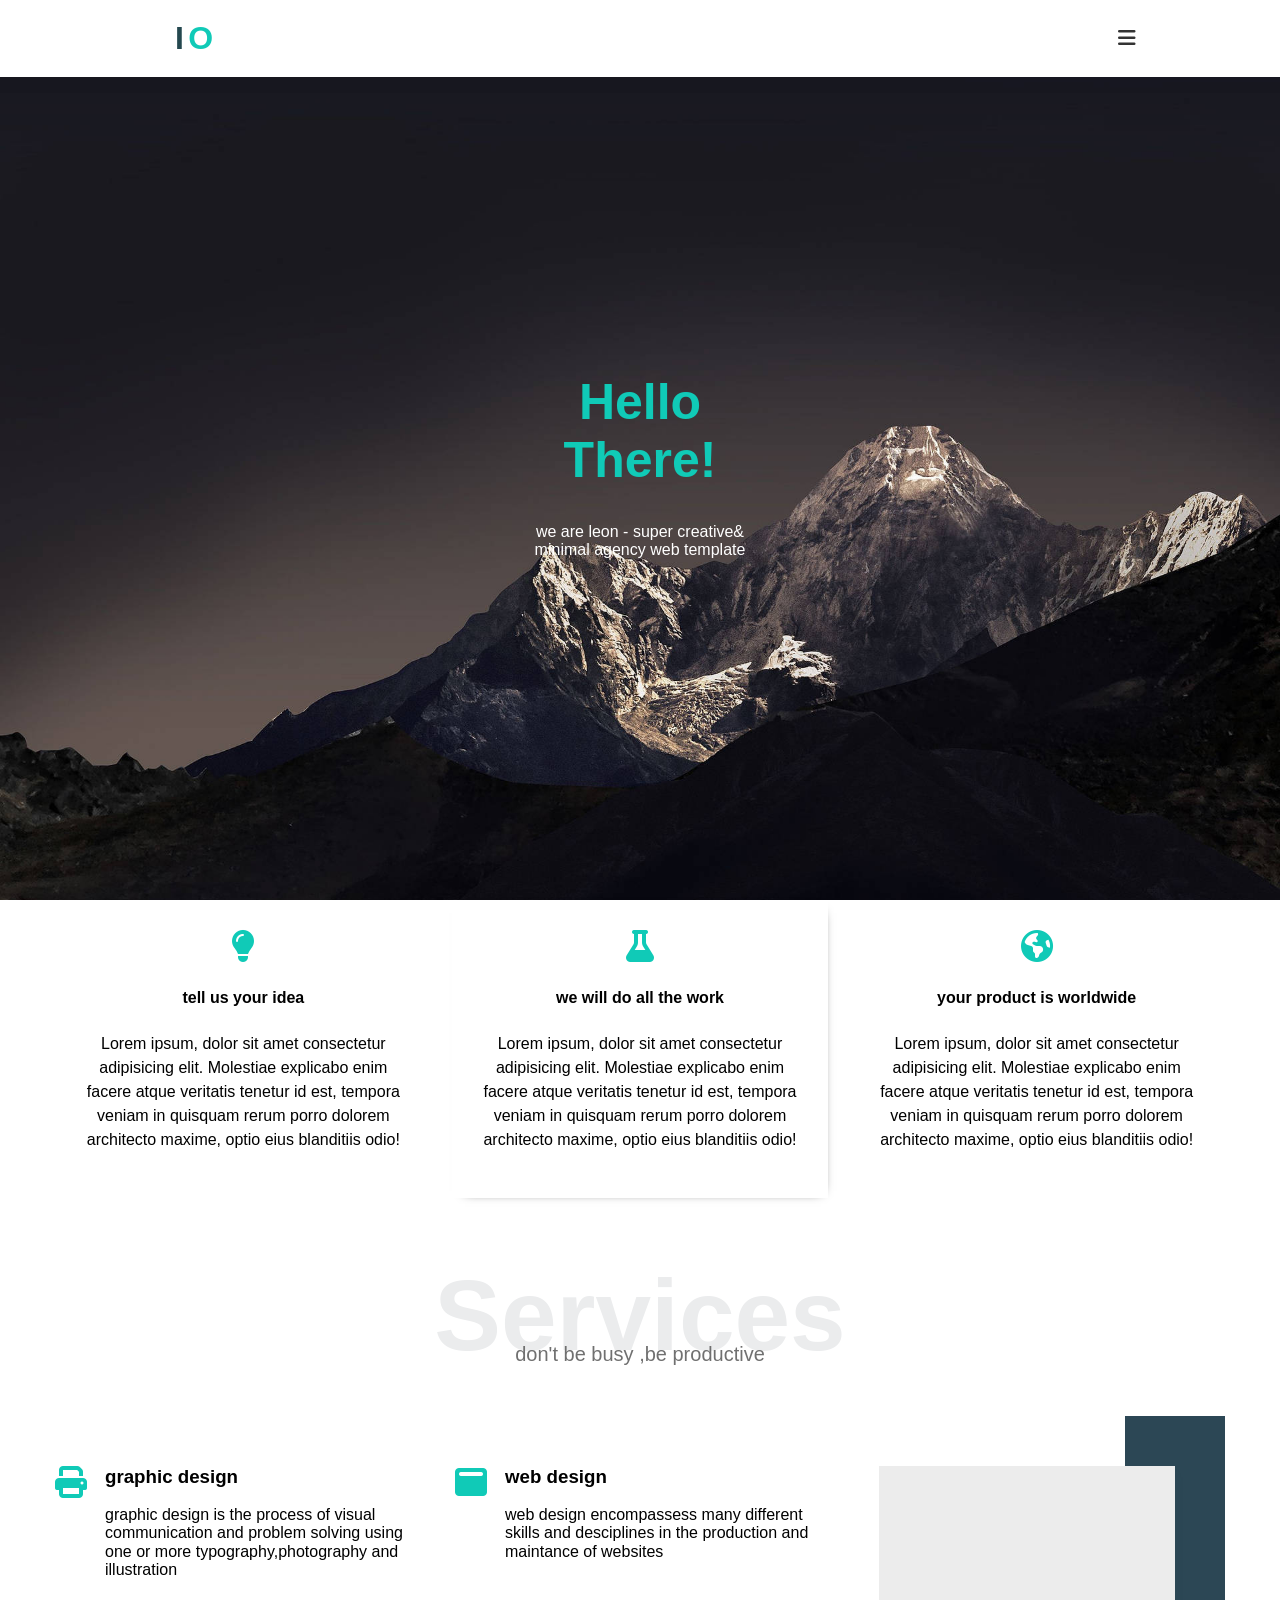
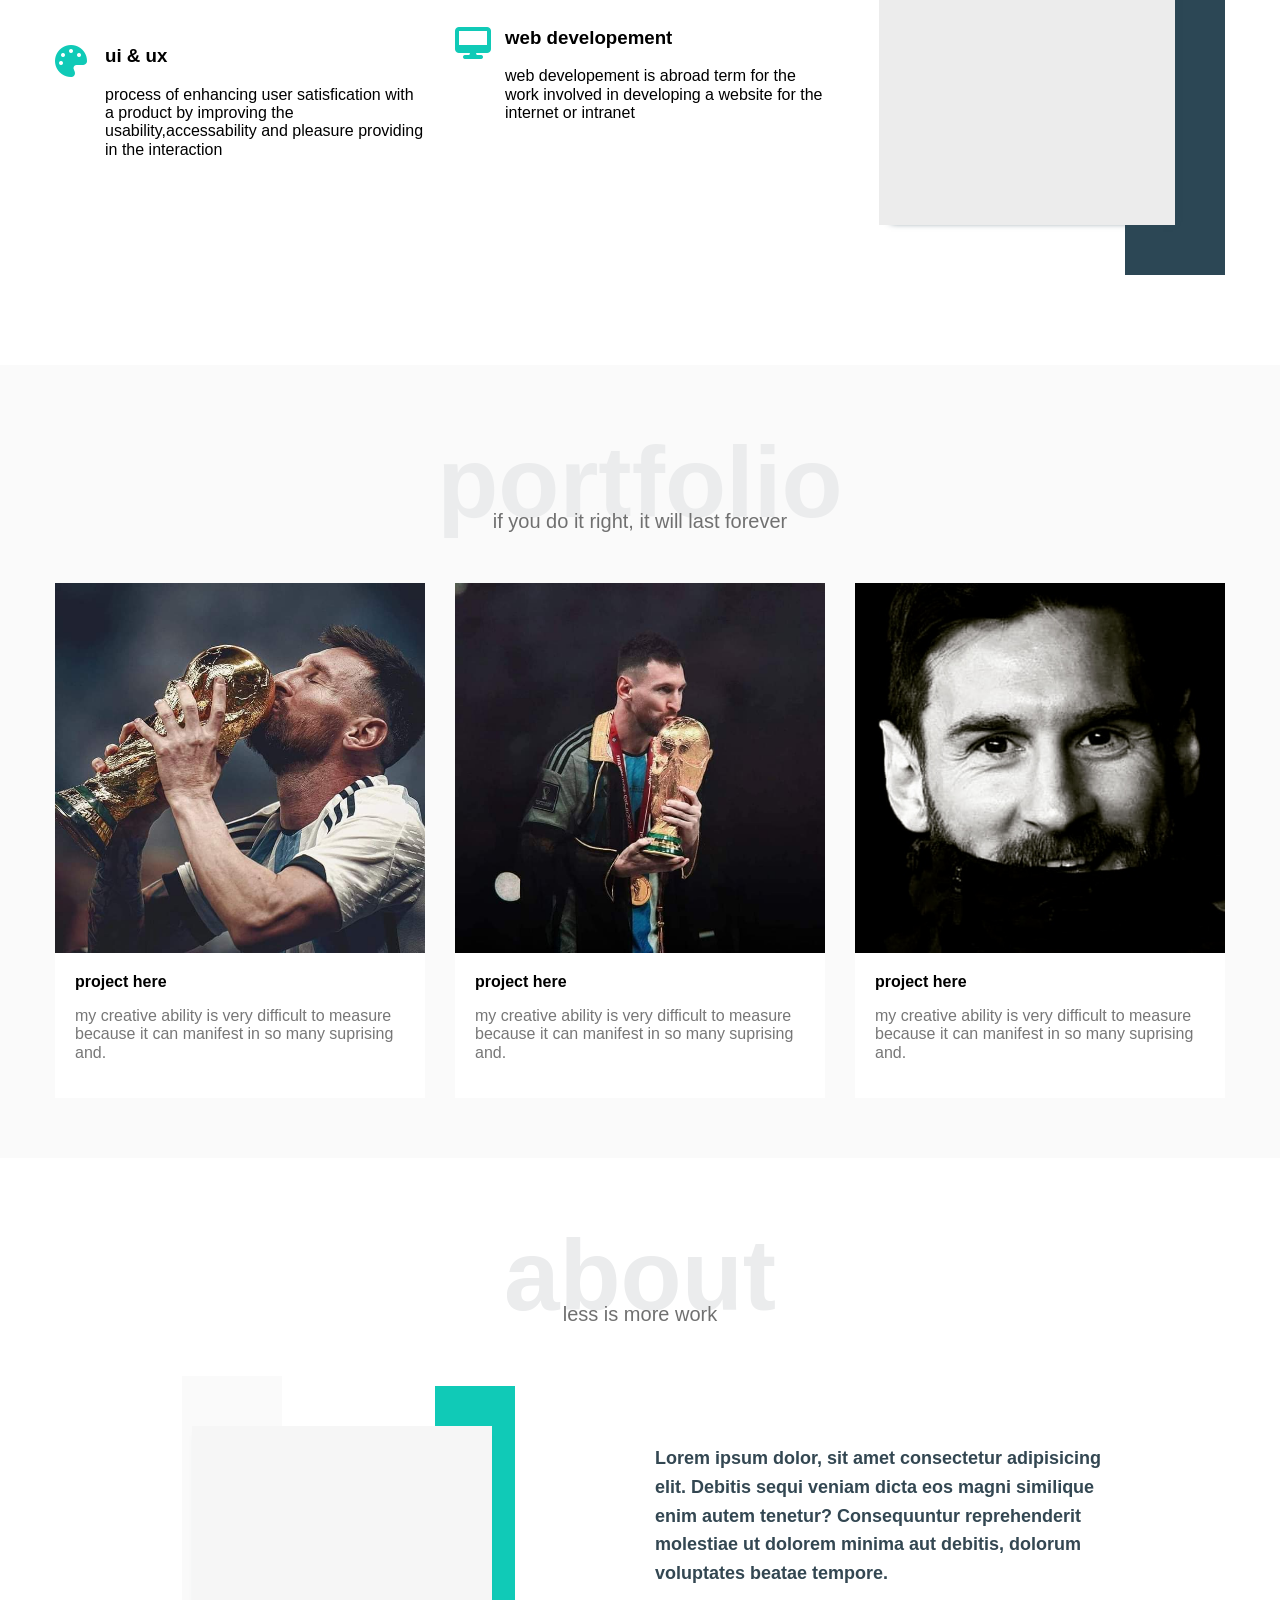
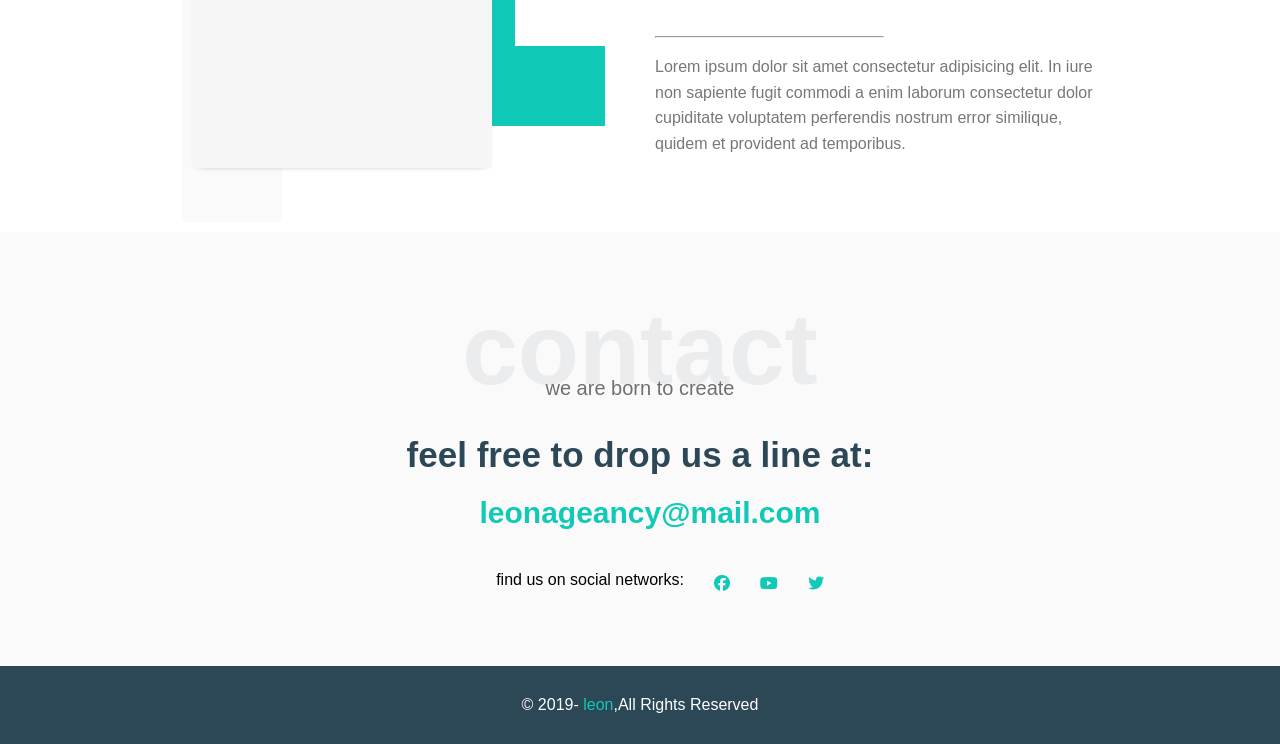
==== leon.html @ 1201c248 "add project files first commit" ====
<!DOCTYPE html>
<html lang="en">
<head>
    <meta charset="UTF-8">
    <meta name="viewport" content="width=device-width, initial-scale=1.0">
    <link rel="stylesheet" href="css/leon.css">
    <link rel="stylesheet" href="css/normalize.css">
    <link rel="stylesheet" href="https://cdnjs.cloudflare.com/ajax/libs/font-awesome/6.6.0/css/all.min.css"
        integrity="sha512-Kc323vGBEqzTmouAECnVceyQqyqdsSiqLQISBL29aUW4U/M7pSPA/gEUZQqv1cwx4OnYxTxve5UMg5GT6L4JJg=="
        crossorigin="anonymous" referrerpolicy="no-referrer" />
    <title>leon</title>
</head>
<body>
    <!-- start nav -->
    <div class="navbar">
        <div class="shapes">
            <span class="i">I</span>
            <span class="o">O</span>
        </div>       
        <div class="links">
            <div class="icon">
                <i class="fa-solid fa-bars fa-lg"></i>
            </div>
            <div class="list">
                <ul>
                    <li><a href="#services">services</a></li>
                    <li><a href="#portfolio">portfolio</a></li>
                    <li><a href="#about">about</a></li>
                    <li><a href="#contact">contact</a></li>
                </ul>
            </div>
        </div>
    </div>
    <!-- end nav -->
    <!-- start hello -->
    <div class="resept">
        <div class="hello">
            <h1>hello there!</h1>
            <p>we are leon - super creative& minimal agency web template</p> 
        </div>   
    </div>
    <!-- end hello -->
    <div class="sections">
        <div class="container">
            <div><i class="fa-solid fa-lightbulb fa-2x"></i>
                <h4>tell us your idea</h4>
                <p>Lorem ipsum, dolor sit amet consectetur adipisicing elit. Molestiae explicabo enim facere atque veritatis tenetur id est, tempora veniam in quisquam rerum porro dolorem architecto maxime, optio eius blanditiis odio!</p>
            </div>
            <div class="shadow"> <i class="fa-solid fa-flask fa-2x"></i>
                <h4>we will do all the work</h4>
                <p>Lorem ipsum, dolor sit amet consectetur adipisicing elit. Molestiae explicabo enim facere atque veritatis tenetur id est, tempora veniam in quisquam rerum porro dolorem architecto maxime, optio eius blanditiis odio!</p>
            </div>
            <div><i class="fa-solid fa-earth-americas fa-2x"></i>
                <h4>your product is worldwide</h4>
                <p>Lorem ipsum, dolor sit amet consectetur adipisicing elit. Molestiae explicabo enim facere atque veritatis tenetur id est, tempora veniam in quisquam rerum porro dolorem architecto maxime, optio eius blanditiis odio!</p>
            </div>
        </div>
    </div>
    <!-- start services -->
    <div class="services" id="services">
        <div class="container">
            <h2 class="special-heading">Services</h2>
            <p>don't be busy ,be productive</p>
            <div class="content">
                <div class="colum">
                    <div class="ser-iden">
                        <i class="fa-solid fa-print fa-2x"></i>
                        <div class="text">
                            <h3>graphic design</h3>
                            <p>graphic design is the process of visual communication and problem solving using one or more
                                typography,photography and illustration</p>
                        </div>
                    </div>
                    <div class="ser-iden">
                        <i class="fa-solid fa-palette fa-2x"></i>
                        <div class="text"><h3>ui & ux</h3>
                        <p>process of enhancing user satisfication with a product by improving the usability,accessability and pleasure
                            providing in the interaction</p>
                        </div>
                    </div>  
                </div>
                <div class="colum">
                    <div class="ser-iden">
                        <i class="fa-solid fa-window-maximize fa-2x"></i>
                        <div class="text">
                            <h3>web design</h3>
                            <p>web design encompassess many different skills and desciplines in the production and maintance of websites</p>
                        </div>    
                    </div>
                    <div class="ser-iden">
                        <i class="fa-solid fa-desktop fa-2x"></i>
                        <div class="text">
                            <h3>web developement</h3>
                            <p>web developement is abroad term for the work involved in developing a website for the internet or intranet</p>
                        </div>
                    </div>
                </div>
                <div class="colum">
                    <div class="image"></div>
                </div>
            </div>
        </div>
    </div>
    <div class="portfolio" id="portfolio">
        <div class="container">
            <h2 class="special-heading">portfolio</h2>
            <p>if you do it right, it will last forever</p>
            <div class="content">
                <div class="card">
                    <img src="images/FB_IMG_1671471545393.jpg" alt="">
                    <div class="text">
                        <h4>project here</h4>
                        <p>my creative ability is very difficult to measure because it can manifest in so many suprising and.</p>
                    </div>
                </div>
                <div class="card">
                    <img src="images/FB_IMG_1671519373834.jpg" alt="">
                    <div class="text">
                        <h4>project here</h4>
                        <p>my creative ability is very difficult to measure because it can manifest in so many suprising and.</p>
                    </div>
                </div>
                <div class="card">
                    <img src="images/IMG_20210803_124823_183.jpg" alt="">
                    <div class="text">
                        <h4>project here</h4>
                        <p>my creative ability is very difficult to measure because it can manifest in so many suprising and.</p>
                    </div>
                </div>
            </div>
        </div>
    </div>
    <div class="about" id="about">
        <div class="container">
            <h2 class="special-heading">about</h2>
            <p>less is more work</p>
            <div class="width80">
                <div class="content">
                    <div class="col">
                        <div class="imag">
                            <div class="in-image"></div>
                        </div>
                    </div>
                    <div class="col">
                        <p>Lorem ipsum dolor, sit amet consectetur adipisicing elit. Debitis sequi veniam dicta eos magni similique enim
                            autem tenetur? Consequuntur reprehenderit molestiae ut dolorem minima aut debitis, dolorum voluptates beatae
                            tempore.</p>
                        <hr>
                        <p>Lorem ipsum dolor sit amet consectetur adipisicing elit. In iure non sapiente fugit commodi a enim laborum
                            consectetur dolor cupiditate voluptatem perferendis nostrum error similique, quidem et provident ad
                            temporibus.</p>
                    </div>
                </div>
            </div>
        </div>
    </div>
    <div class="contact" id="contact">
        <div class="container">
            <h2 class="special-heading">contact</h2>
            <p>we are born to create</p>
            <div class="content">
                <div class="one"><p>feel free to drop us a line at:</p></div>
                <div class="two"><a href="https://google.com" target="_blank">leonageancy@mail.com</a></div>
                <div class="three">
                    <p>find us on social networks:</p>
                    <i class="fa-brands fa-facebook"></i>
                    <i class="fa-brands fa-youtube"></i>
                    <i class="fa-brands fa-twitter"></i>
                </div>
            </div>
        </div>
    </div>
    <div class="foot">
        <div class="container">
            <footer>&copy; 2019- <span>leon</span>,All Rights Reserved</footer>
        </div>
    </div>

    
</body>
</html>
---- css/leon.css ----
html{
    scroll-behavior: smooth;
}
.container{
    margin: auto;
}
.special-heading{
    color: #ebeced;
    font-size: 100px;
    text-align: center;
    margin: 0;
}
.special-heading + p{
    color: #707070;
    margin: -30px 0 0;
    font-size: 20px;
    text-align: center;
}
@media (max-width:767px){
    .special-heading{
        font-size: 60px;
    }
    .special-heading + p{
        margin-top: -20px;
    }
    .portfolio{
        margin-top: 50px;
    }
}
@media (min-width:768px){
    .container{
        width: 750px;
    }
}
@media (min-width:992px) {
    .container {
        width: 970px;
    }
}
@media (min-width:1200px) {
    .container {
        width: 1170px;
    }
}
body{
    font-family: 'Gill Sans', 'Gill Sans MT', Calibri, 'Trebuchet MS', sans-serif;
}
.navbar{
    padding: 20px;
    display: flex;
    justify-content: space-between;
    align-items: center;
}
.navbar .shapes{
    margin-left: 10%;
    width: 100px;
    height: 100%;
    text-align: center;
}
.navbar .shapes span{
    font-size: xx-large;
    font-weight: bold;   
}
.navbar .shapes .i{
    color: #24484f;
}
.navbar .shapes .o{
    color: #10cab7;
}
.navbar .links{
    margin-right: 10%;
    position: relative;
}
.navbar .links .icon {
    color:#333 ;
}
.navbar .links .list{

    display: none;

}
.navbar .links .list ul {
    list-style: none;
    margin: 0;
    padding: 0;
    background-color: #bba9a9;
    position: absolute;
    right: 0;
    min-width: 200px;
    z-index: 1;
    top: calc(100% + 15px);
}
.navbar .links .list ul::before{
    content: "";
    border: 15px solid;
    border-color: transparent transparent #bba9a9 transparent;
    position: absolute;
    top: -30px;
    right: 0;
}
.navbar .links .list ul li{
    padding: 15px;
    transition: .3s;
}
.navbar .links .list ul li:hover{
    margin-left: 20px;
}
.navbar .links .list ul li a{
    text-decoration: none;
    color: #333;
}
.navbar .links ul li:not(:last-child) {
    border-bottom: 1px solid #ddd;
}
.navbar .links:hover .list{
    display: block;
}
.resept{
    height: calc(100vh - 76.8px);
    background-image: url("../images/a-stunning-view-of-a-black-mountain-bq5qj3ycvaoc7zoe.jpg");
    background-size: cover;
}
.resept .hello{
    text-align: center;
        width: 250px;
        background-color: inherit;
        padding-top: 30px;
        position: absolute;
        color: white;
        left: 50%;
        top: 50%;
        transform: translate(-50%, -50%);
}
.resept .hello h1{
    margin-top: 20px;
    text-transform: capitalize;
    font-weight: bolder;
    color: #10cab7;
    font-size: 50px;
}
.sections{
    padding-top: 60px 0;
}
.sections .container {
    display: grid;
    grid-template-columns: repeat(auto-fill,minmax(300px,1fr));
    grid-gap: 20px;
}
.sections .container div{
    padding: 30px;
    text-align: center;
    line-height: 1.5;
}
.sections .container .shadow{
    box-shadow: 3px 3px 11px -10px black;
}
.sections .container div i{
    color:#10cab7 ;
}
.services .container .content{
    display: grid;
    grid-template-columns: repeat(auto-fill, minmax(300px, 1fr));
    grid-gap: 30px;
    margin-top: 100px;
}
.services{
    padding: 60px 0;
}
.services .container .content .ser-iden{
    display: flex;
    margin-bottom:50px ;
}
@media (max-width:1190px){
    .services .container .content .ser-iden{
        flex-direction: column;
        text-align: center;
    }
}
.services .container .content .ser-iden .text{
    flex: 1;
}
.services .container .content .ser-iden i{
    flex-basis: 50px;
    color: #10cab7;
}
.services .container .content .ser-iden h3{
    margin-top: 0;
}
.services .container .content .colum{
    position: relative;
}
.services .container .content .image::after{
    content: "";
    width: 100px;
    height: calc(100% + 100px);
    position: absolute;
    background-color: #2c4755;
    right: 0;
    top: -50px;
}
.services .container .content .image::before{
    content: "";
    width: 80%;
    height: 200px;
    position: absolute;
    background-color: #ececec;
    right: 50px;
    height: 100%;
    z-index: 2;
    box-shadow: 5px 4px 7px -7px #2c4755;
}
@media (max-width:992px){
    .services .container .content .image::after,.image::before{
        display: none;
    }
    .about .container .content .imag::after,.imag::before{
        display: none;
    }
}
.portfolio{
    padding: 60px 0;
    margin-top: 80px;
    background-color: #fafafa;
}
.portfolio .container .content{
    padding-top: 50px;
    display: grid;
    grid-template-columns: repeat(auto-fill, minmax(300px, 1fr));
    grid-gap: 30px;
}
.portfolio .container .content .card{
    background-color: white;
}
.portfolio .container .content .card:hover{
    cursor: pointer;
    transform: scale(1.1);
        transition-duration: 1s;
        transition-delay: 2ms;
}
.portfolio .container .content .card img{
    width: 100%;
}
.portfolio .container .content .card h4{
    margin: 0;
}
.portfolio .container .content .card p{
    color: #777;
}
.portfolio .container .content .card .text{
    margin-top: -5px;
    padding: 20px; 
}
.about{
    padding: 60px 0;
}
.about .container .width80{
    width: 80%;
    margin: auto;
}
.about .container .content{
    display: grid;
    grid-template-columns: repeat(auto-fill, minmax(300px, 1fr));
    grid-gap: 30px;
    margin-top: 100px; 
}
.about .container .content .col {
    max-width: 100%;
    position: relative;
 }
 .about .container .content .col .imag .in-image{
    width: 300px;
        position: absolute;
        background-color: #f6f6f6;
        left: 20px;
        height: 90%;
        z-index: 3;
        box-shadow: 0px 3px 7px -7px #2c4755;
 }
.about .container .content .col .imag::before{
    content: "";
    width: 100px;
    height: calc(100% + 100px);
    position: absolute;
    background-color: #fafafa;
    left: 10px;
    z-index: -2;
    top: -50px;
 }
.about .container .content .col .imag::after{
    content: "";
    width: 90px;
    position: absolute;
    right: 20px;
    top: -40px;
    height: 75%;
    z-index: -1;
    border-left: 80px solid #10cab7;
    border-bottom: 80px solid #10cab7;
}
.about .container .content .col :first-child{
    font-size: large;
    font-weight: 800;
    line-height: 1.6;
    padding-bottom: 30px;
    color: #334752;
}
.about .container .content .col hr{
    color: #10cab7;
    width: 50%;
    margin-left: 0;
}
.about .container .content .col :last-child{
    font-weight: 500;
    line-height: 1.6;
    color: #777;
}
.contact{
    background-color: #fafafa;
    padding: 60px 0;
}
.contact .container .content{
    display: grid;    
    gap: 5px;
    text-align: center;
}
.contact .container .content .one{
    font-size: 35px;
    font-weight: bold;
    color: #2c4755;
    margin-bottom: -20px;
}
.contact .container .content .two{
    margin-left: 20px;
    margin-bottom: 20px;
}
.contact .container .content a{
    text-decoration: none;
    font-size: 30px;
    font-weight: bold;
    color: #10cab7;  
}
.contact .container .content .three{
    margin-left: 40px;
    display: flex;
    flex-direction: row;
    justify-content: center;
    flex-wrap: wrap;
}
.contact .container .content .three i{
    margin-top: 20px;
    margin-left: 30px;
    color: #10cab7;
}
.contact .container .content .three i:hover{
    cursor: pointer;
}
.foot{
    background-color: #2c4755;
    text-align: center; 
    position: relative;
    padding: 30px;
    color: white;
}
.foot footer span{
    color: #10cab7;
}
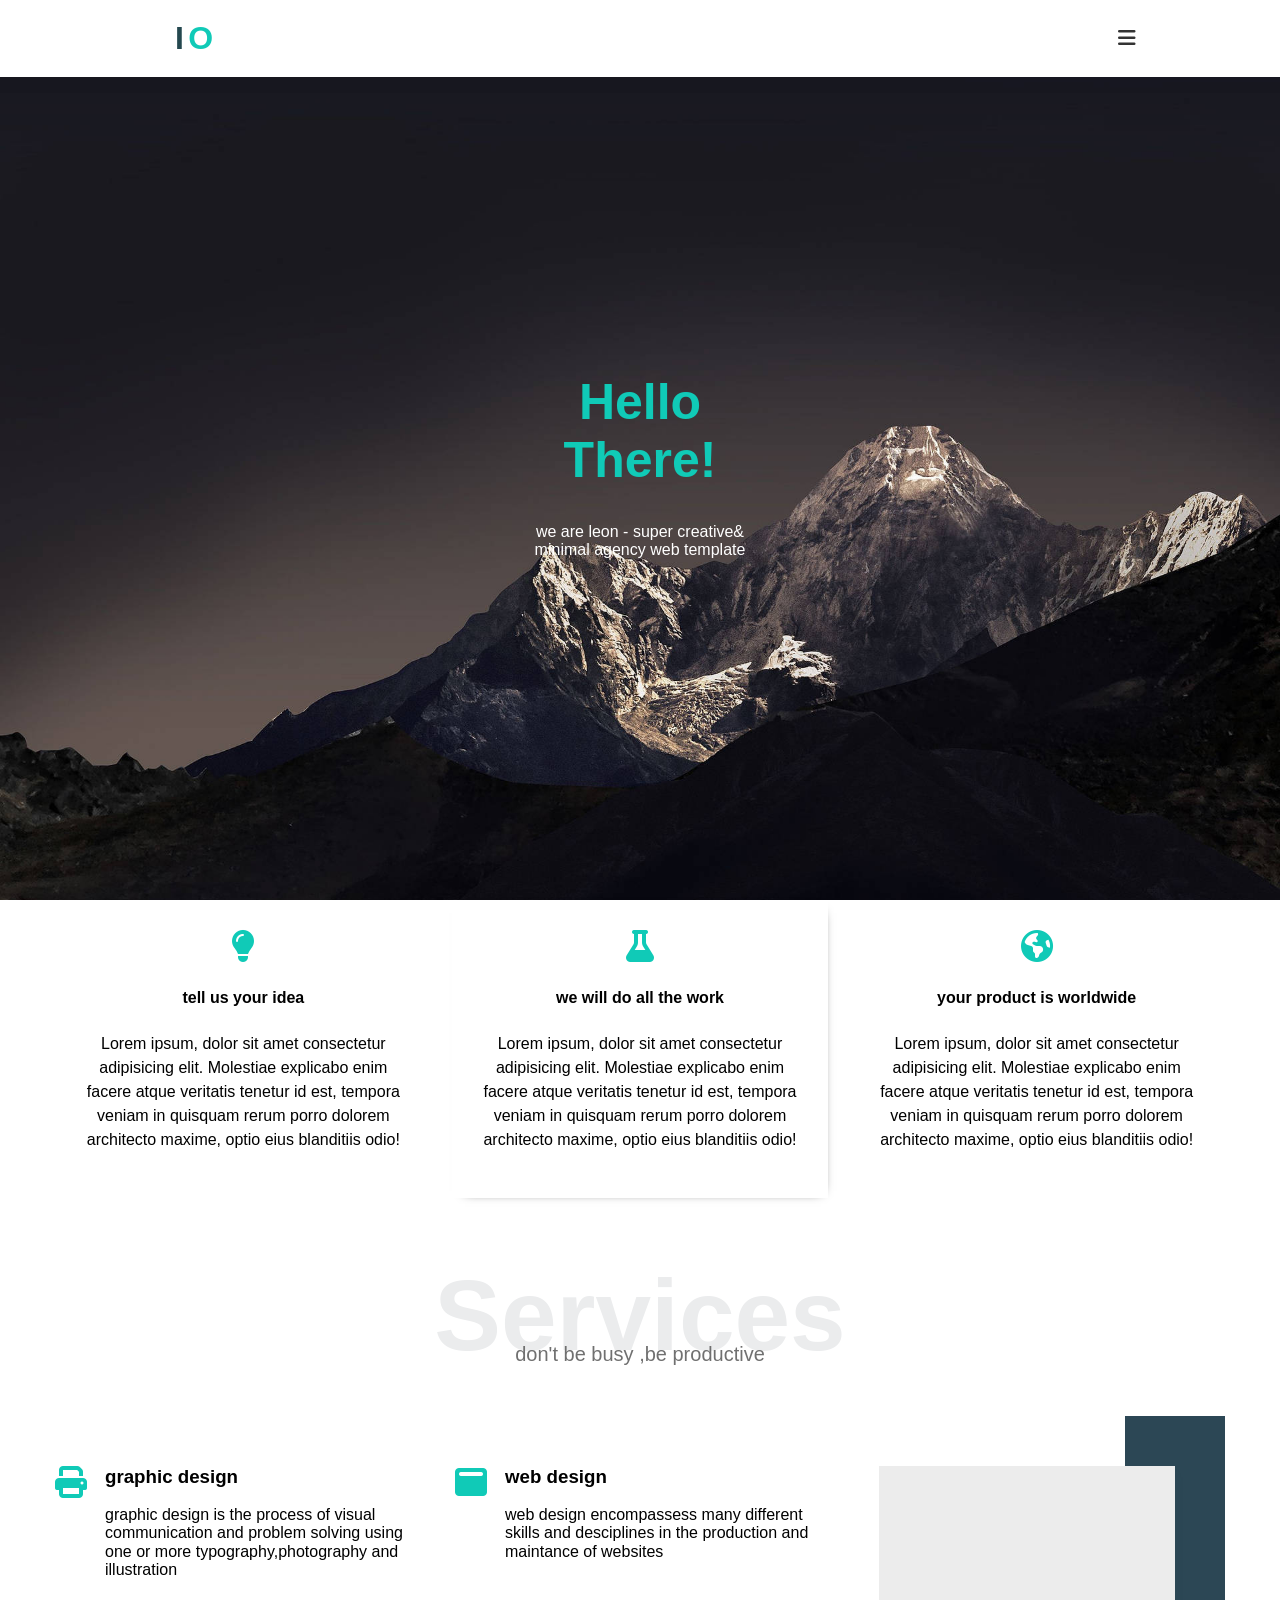
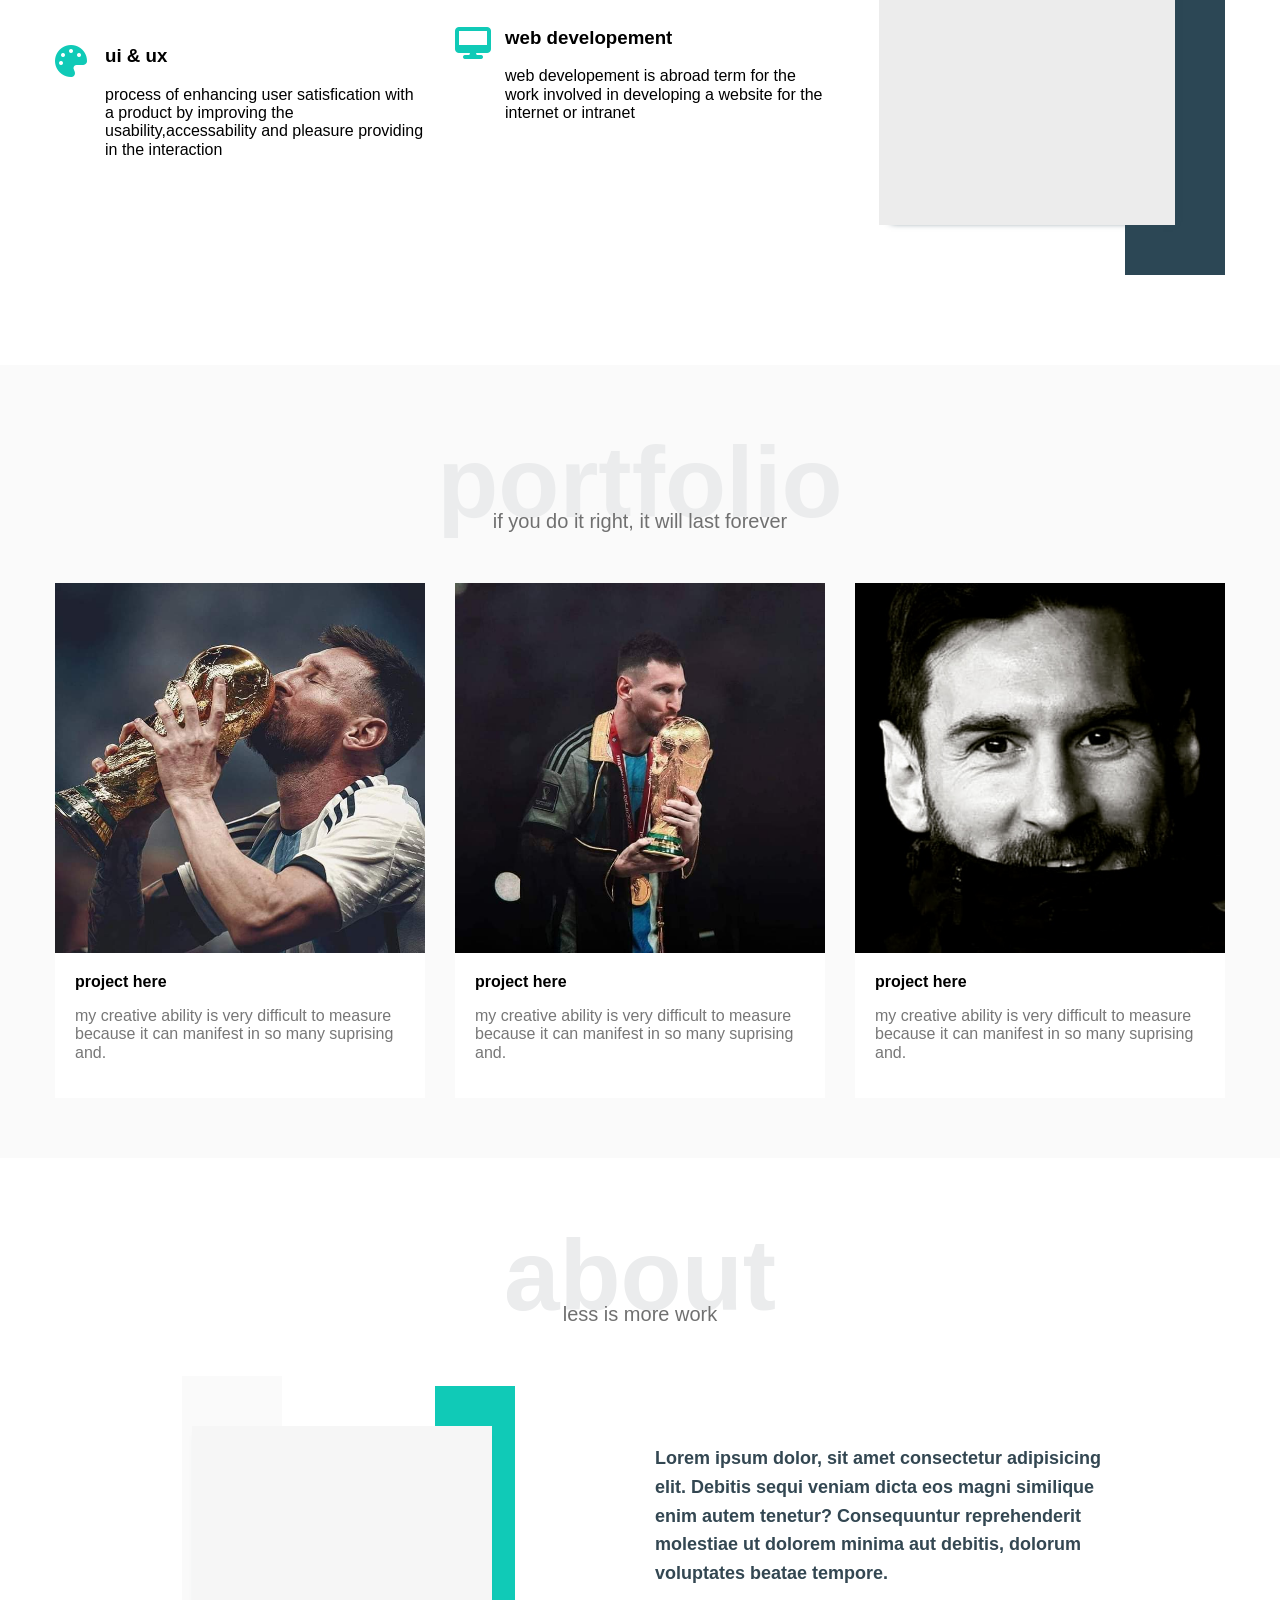
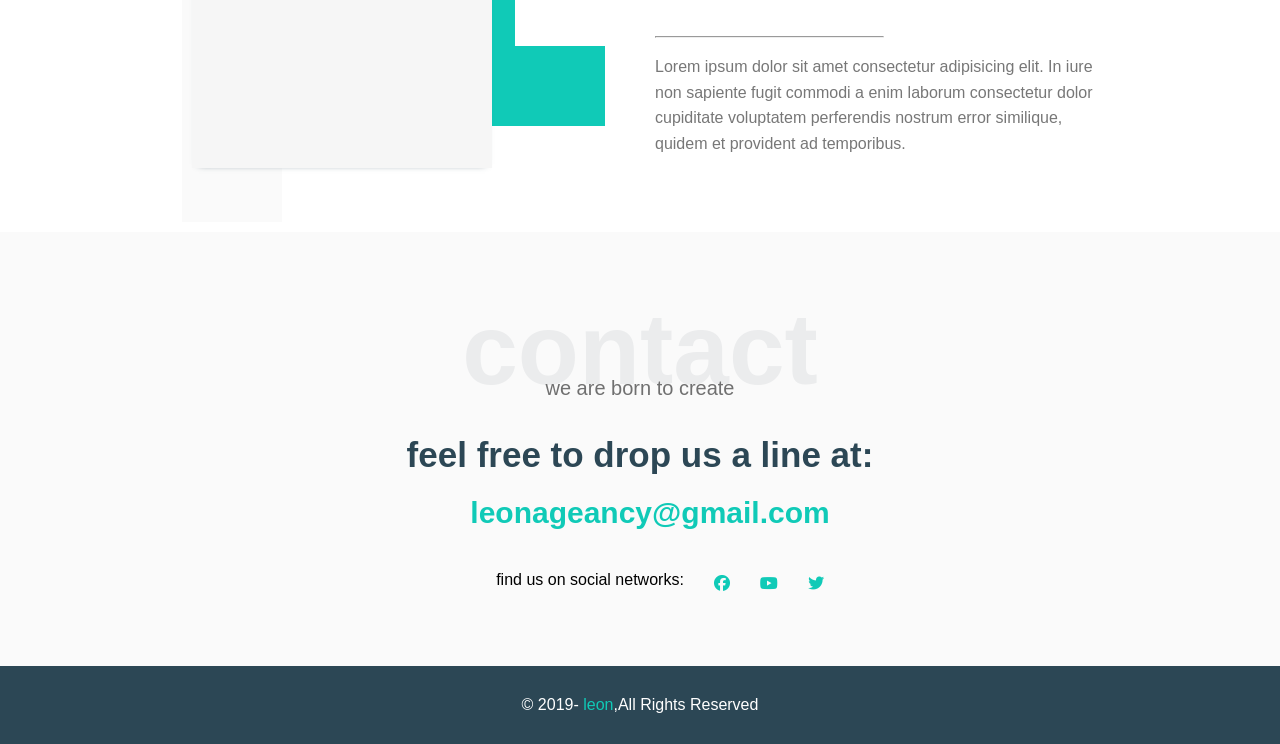
==== commit 2320c348: "second commit correcting word "gmail" in contact section" ====
--- a/leon.html
+++ b/leon.html
@@ -160,7 +160,7 @@
             <p>we are born to create</p>
             <div class="content">
                 <div class="one"><p>feel free to drop us a line at:</p></div>
-                <div class="two"><a href="https://google.com" target="_blank">leonageancy@mail.com</a></div>
+                <div class="two"><a href="https://google.com" target="_blank">leonageancy@gmail.com</a></div>
                 <div class="three">
                     <p>find us on social networks:</p>
                     <i class="fa-brands fa-facebook"></i>
